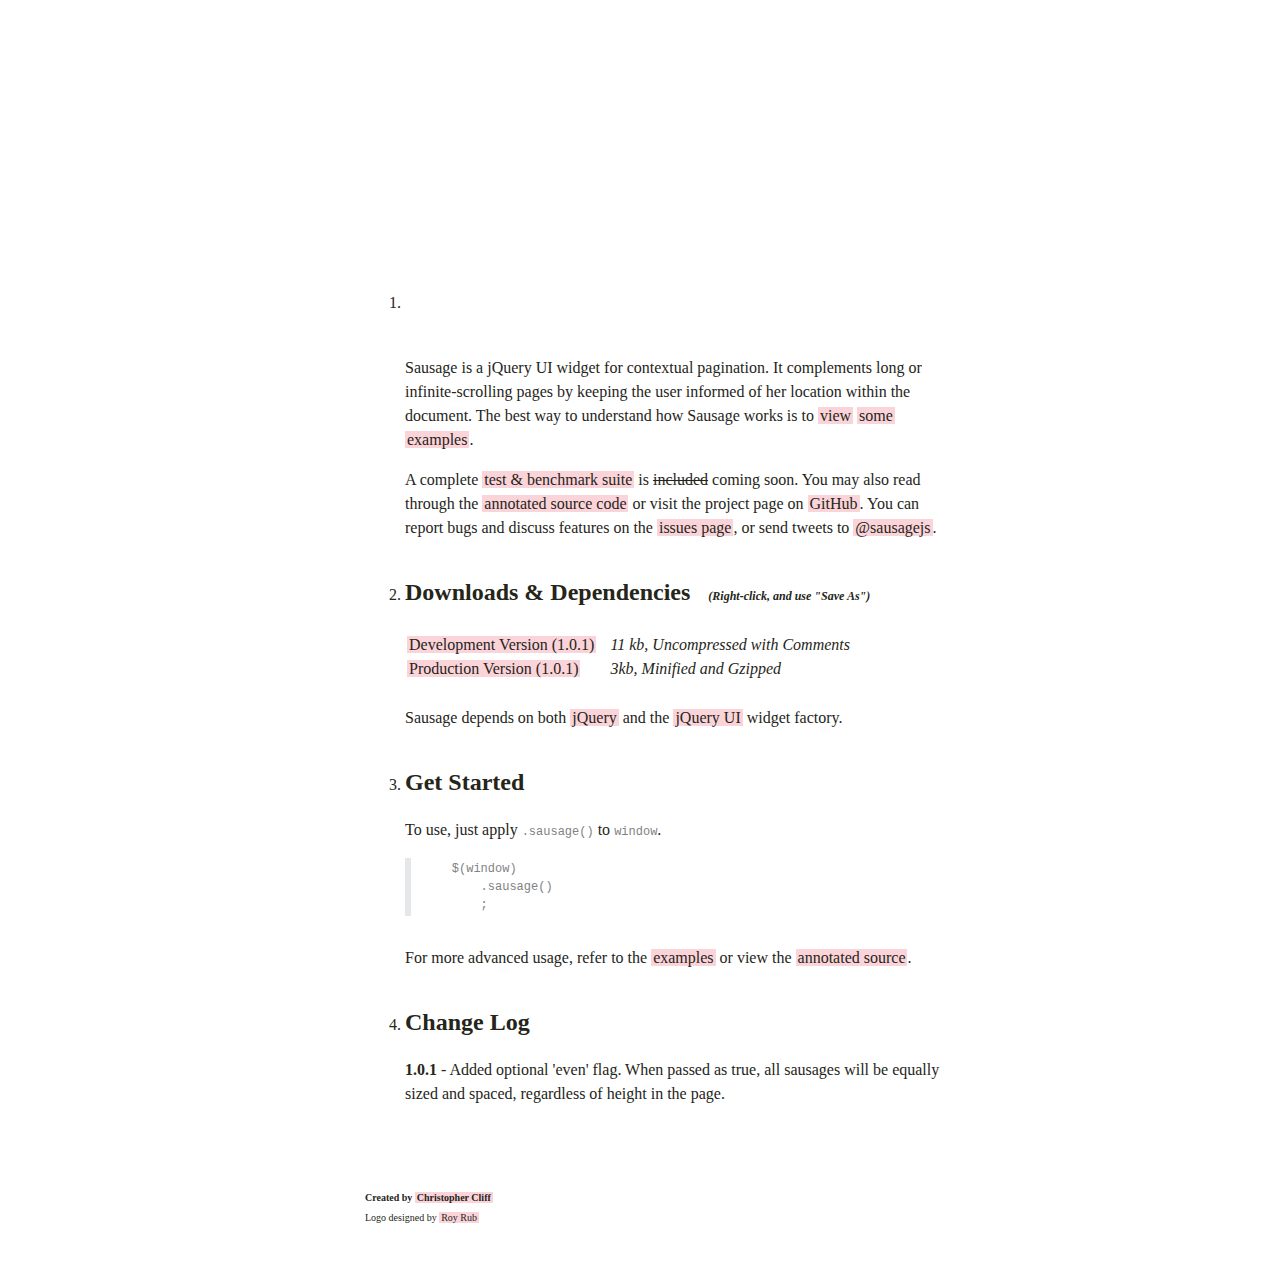
==== index.html @ fb4195a8 "Adding minified version, updating docs" ====
<!doctype html>

<html>
    
    <head>
        
        <title>sausage.js</title>
        
        <!-- apply CSS reset because we are not savages -->
        <link rel="stylesheet" type="text/css" href="http://yui.yahooapis.com/combo?2.8.1/build/reset/reset-min.css">
        <link rel="stylesheet" type="text/css" href="http://yui.yahooapis.com/combo?2.8.1/build/reset-fonts/reset-fonts.css">
        
        <style type="text/css">
            
            body {
                overflow-y: scroll;
            }
                #app {
                    width: 550px;
                    margin: 50px auto;
                    color: #252519;
                    font-family: Georgia, serif;
                }
                    h1 {
                        width: 372px; height: 0; overflow: hidden;
                        padding-top: 258px; margin: 0 auto 48px;
                        background: url('lib/logo.png');
                    }
                    h2 {
                        margin-bottom: 24px;
                        font-size: 24px; line-height: 24px;
                    }

                            
                            p {
                            width: 550px;
                            font-size: 16px; line-height: 24px;
                            margin-bottom: 1em;
                            }
                            #documentation p {
                            margin-bottom: 4px;
                            }
                            a, a:visited {
                            padding: 0 2px;
                            text-decoration: none;
                            background: #fbd4da;
                            color: #252519;
                            }
                            a:active, a:hover {
                            color: #000;
                            background: #f79f9e;
                            }
                            h1, h2, h3, h4, h5, h6 {
                            margin-top: 40px;
                            }
                            b.header {
                            font-size: 18px;
                            }
                            span.alias {
                            font-size: 14px;
                            font-style: italic;
                            margin-left: 20px;
                            }
                            table, tr, td {
                            margin: 0 0 24px; padding: 0;
                            }
                            td {
                            padding: 2px 12px 2px 0;
                            }
                            code, pre, tt {
                            font-family: Monaco, Consolas, "Lucida Console", monospace;
                            font-size: 12px;
                            line-height: 18px;
                            color: #808285;
                            }
                            code {
                            margin-left: 20px;
                            }
                            pre {
                            font-size: 12px;
                            padding: 2px 0 2px 12px;
                            border-left: 6px solid #e6e7e8;
                            margin: 0px 0 30px;
                            }
                            .footer {
                                padding-top: 40px; margin-bottom: 2px;
                                font-size: 10px;
                            }
            
        </style>
        
        <script type="text/javascript">

          var _gaq = _gaq || [];
          _gaq.push(['_setAccount', 'UA-1582519-8']);
          _gaq.push(['_trackPageview']);

          (function() {
            var ga = document.createElement('script'); ga.type = 'text/javascript'; ga.async = true;
            ga.src = ('https:' == document.location.protocol ? 'https://ssl' : 'http://www') + '.google-analytics.com/ga.js';
            var s = document.getElementsByTagName('script')[0]; s.parentNode.insertBefore(ga, s);
          })();

        </script>
        
    </head>
    
    <body>
        
        <div id="app">
            
            <ol class="section-set">
                <li class="section" data-name="Home">
                    
                    <h1>sausage.js</h1>
                    
                    <p>Sausage is a jQuery UI widget for contextual pagination. It complements long or infinite-scrolling pages by keeping the user informed of her location within the document. The best way to understand how Sausage works is to <a href="examples/couchdb.html">view</a> <a href="examples/basic.html">some</a> <a href="https://github.com/christophercliff/sausage/tree/master/examples">examples</a>.</p>
                    
                    <p>A complete <a href="tests/index.html">test &amp; benchmark suite</a> is <strike>included</strike> coming soon. You may also read through the <a href="docs/jquery.sausage.html">annotated source code</a> or visit the project page on <a href="http://github.com/christophercliff/sausage/">GitHub</a>. You can report bugs and discuss features on the <a href="http://github.com/christophercliff/sausage/issues">issues page</a>, or send tweets to <a href="http://twitter.com/sausagejs">@sausagejs</a>.</p>
                    
                </li>
                <li class="section" data-name="Downloads &amp; Dependencies">
                    
                    <h2>Downloads &amp; Dependencies <i style="padding-left: 12px; font-size:12px;">(Right-click, and use "Save As")</i></h2>
                
                    <table>
                      <tr>
                        <td><a href="jquery.sausage.js">Development Version (1.0.1)</a></td>
                        <td><i>11 kb, Uncompressed with Comments</i></td>
                      </tr>
                      <tr>
                        <td><a href="jquery.sausage.min.js">Production Version (1.0.1)</a></td>
                        <td><i>3kb, Minified and Gzipped</i></td>
                      </tr>
                    </table>
                    
                    <p>Sausage depends on both <a href="http://jquery.com">jQuery</a> and the <a href="http://jqueryui.com">jQuery UI</a> widget factory.</p>
                    
                </li>
                <li class="section" data-name="Get Started">
                    
                    <h2>Get Started</h2>
                    
                    <p>To use, just apply <tt>.sausage()</tt> to <tt>window</tt>.</p>
                    
<pre>
    $(window)
        .sausage()
        ;
</pre>
                    
                    <p>For more advanced usage, refer to the <a href="https://github.com/christophercliff/sausage/tree/master/examples">examples</a> or view the <a href="docs/jquery.sausage.html">annotated source</a>.</p>
                    
                </li>
                <li class="section" data-name="Change Log">
                    
                    <h2>Change Log</h2>
                    <p><strong>1.0.1</strong> - Added optional 'even' flag. When passed as true, all sausages will be equally sized and spaced, regardless of height in the page.</p>
                </li>
            </ol>
            
            <h2 class="footer">Created by <a href="http://christophercliff.com">Christopher Cliff</a></h2>
            <div style="padding-top: 0;" class="footer">Logo designed by <a href="http://toposgraphics.com">Roy Rub</a></div>
            
        </div><!-- /app -->
        
    </body>
    
</html>
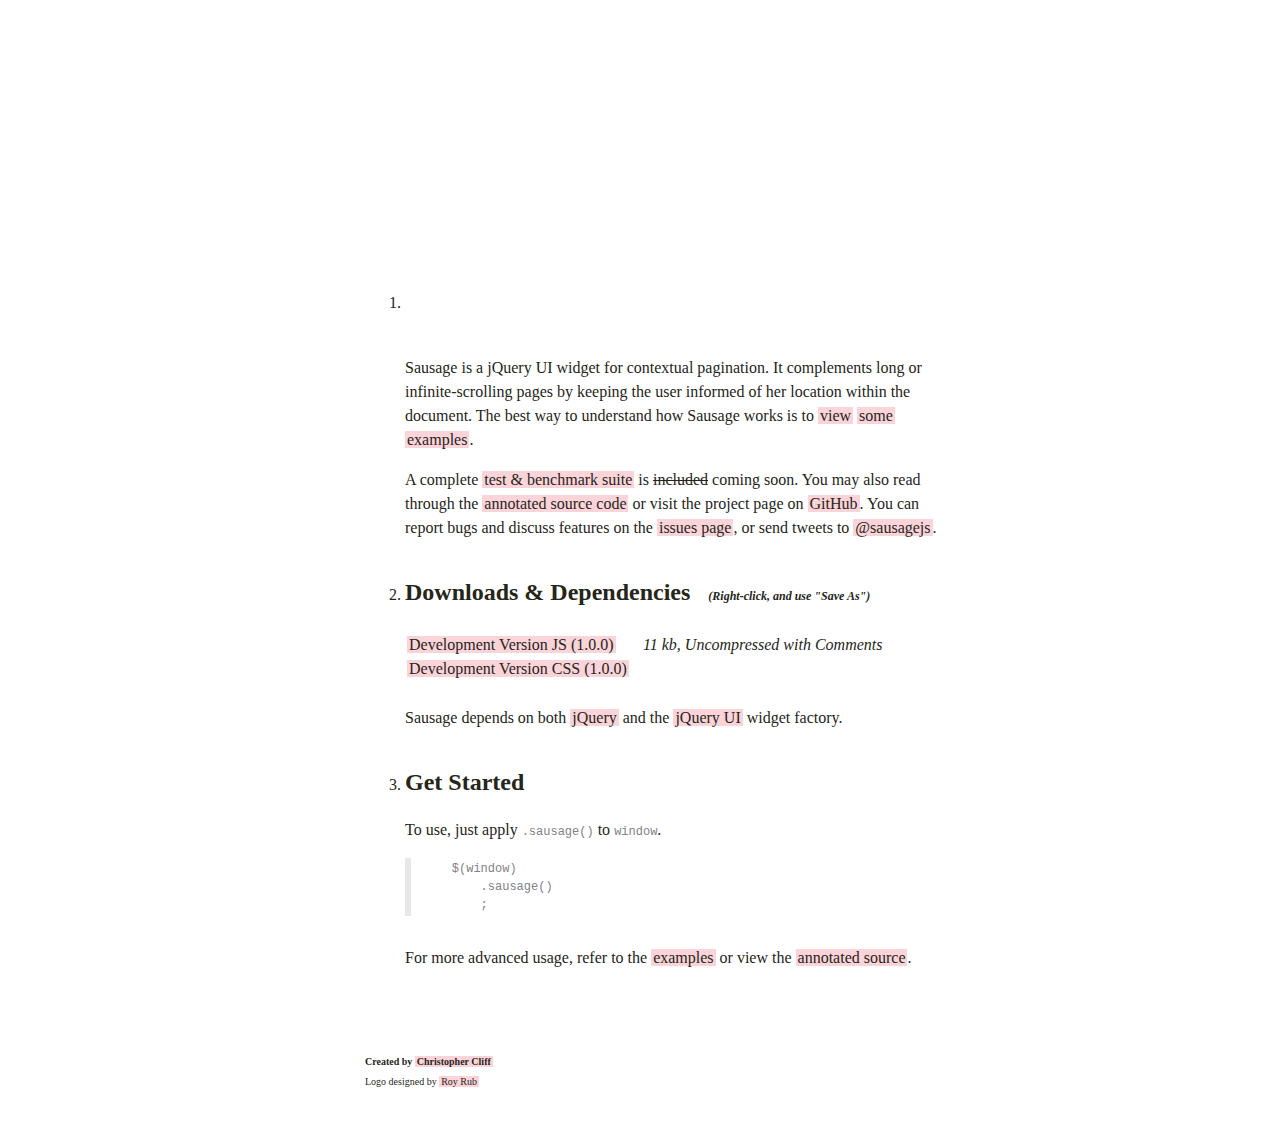
==== commit 7a86d283: "fix issue #21: specify CSS as a dependency (as indeed it effectively is)" ====
--- a/index.html
+++ b/index.html
@@ -125,13 +125,16 @@
                 
                     <table>
                       <tr>
-                        <td><a href="jquery.sausage.js">Development Version (1.0.1)</a></td>
+                        <td><a href="jquery.sausage.js">Development Version JS (1.0.0)</a></td>
                         <td><i>11 kb, Uncompressed with Comments</i></td>
                       </tr>
                       <tr>
-                        <td><a href="jquery.sausage.min.js">Production Version (1.0.1)</a></td>
+                        <td><a href="lib/sausage.css">Development Version CSS (1.0.0)</a></td>
+                      </tr>
+                      <!--<tr>
+                        <td><a href="jquery.sausage-min.js">Production Version (0.1.0)</a></td>
                         <td><i>3kb, Minified and Gzipped</i></td>
-                      </tr>
+                      </tr>-->
                     </table>
                     
                     <p>Sausage depends on both <a href="http://jquery.com">jQuery</a> and the <a href="http://jqueryui.com">jQuery UI</a> widget factory.</p>
@@ -152,11 +155,11 @@
                     <p>For more advanced usage, refer to the <a href="https://github.com/christophercliff/sausage/tree/master/examples">examples</a> or view the <a href="docs/jquery.sausage.html">annotated source</a>.</p>
                     
                 </li>
-                <li class="section" data-name="Change Log">
+                <!--<li class="section" data-name="Change Log">
                     
                     <h2>Change Log</h2>
-                    <p><strong>1.0.1</strong> - Added optional 'even' flag. When passed as true, all sausages will be equally sized and spaced, regardless of height in the page.</p>
-                </li>
+                    
+                </li>-->
             </ol>
             
             <h2 class="footer">Created by <a href="http://christophercliff.com">Christopher Cliff</a></h2>
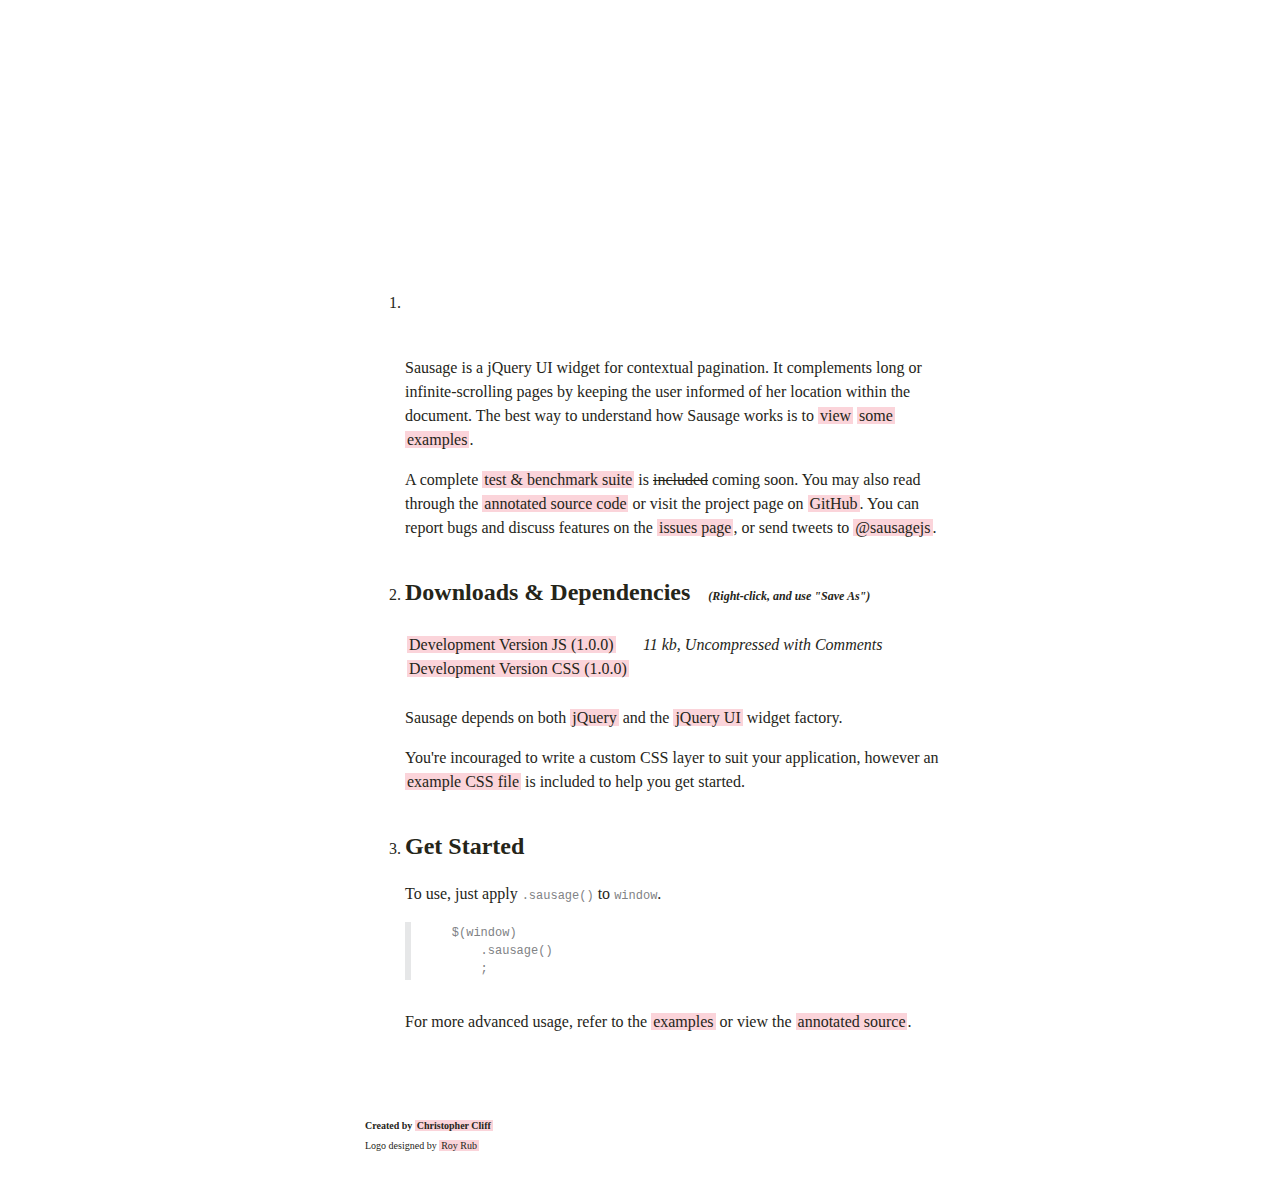
==== commit b6280c6d: "Merge 7a86d2834eecd5f842d93f2af0033e753d6b988d into f67059c4cfaf1bbf3df89caad239c527079ddf08" ====
--- a/index.html
+++ b/index.html
@@ -138,6 +138,7 @@
                     </table>
                     
                     <p>Sausage depends on both <a href="http://jquery.com">jQuery</a> and the <a href="http://jqueryui.com">jQuery UI</a> widget factory.</p>
+                    <p>You're incouraged to write a custom CSS layer to suit your application, however an <a href="lib/sausage.css">example CSS file</a> is included to help you get started.</p>
                     
                 </li>
                 <li class="section" data-name="Get Started">
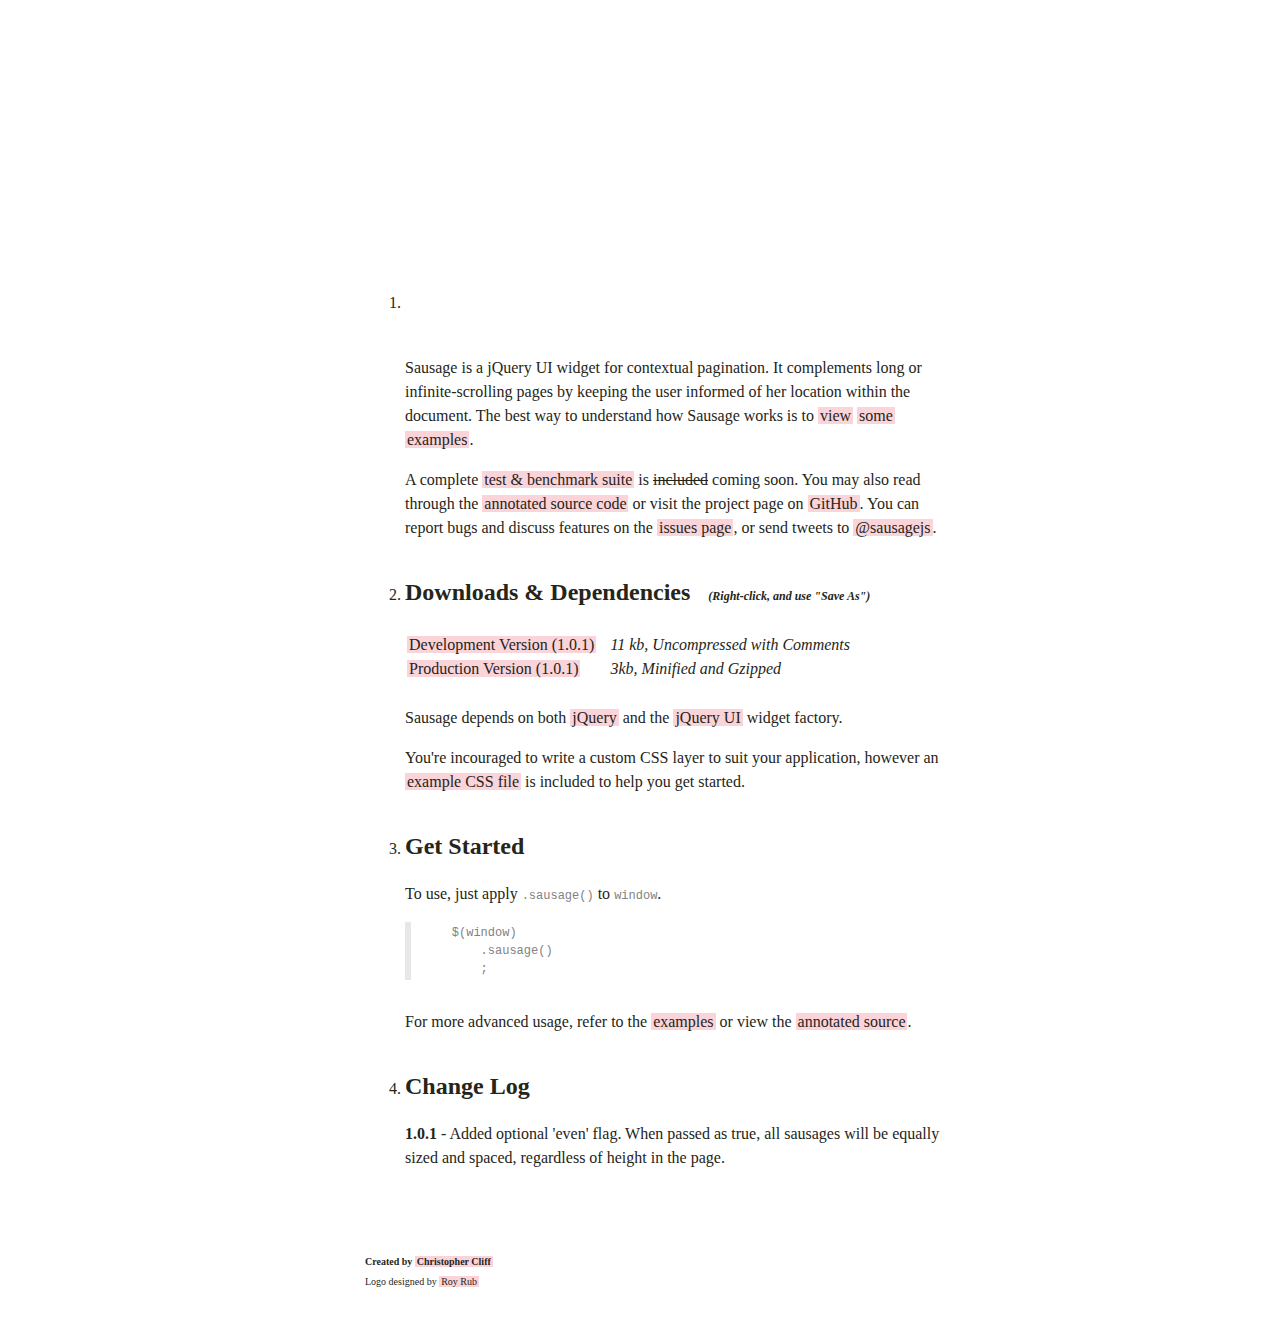
==== commit 8e4839c9: "Merge fb4195a860b62d4baf92895bfa0e08b1745a9234 into f67059c4cfaf1bbf3df89caad239c527079ddf08" ====
--- a/index.html
+++ b/index.html
@@ -125,16 +125,13 @@
                 
                     <table>
                       <tr>
-                        <td><a href="jquery.sausage.js">Development Version JS (1.0.0)</a></td>
+                        <td><a href="jquery.sausage.js">Development Version (1.0.1)</a></td>
                         <td><i>11 kb, Uncompressed with Comments</i></td>
                       </tr>
                       <tr>
-                        <td><a href="lib/sausage.css">Development Version CSS (1.0.0)</a></td>
+                        <td><a href="jquery.sausage.min.js">Production Version (1.0.1)</a></td>
+                        <td><i>3kb, Minified and Gzipped</i></td>
                       </tr>
-                      <!--<tr>
-                        <td><a href="jquery.sausage-min.js">Production Version (0.1.0)</a></td>
-                        <td><i>3kb, Minified and Gzipped</i></td>
-                      </tr>-->
                     </table>
                     
                     <p>Sausage depends on both <a href="http://jquery.com">jQuery</a> and the <a href="http://jqueryui.com">jQuery UI</a> widget factory.</p>
@@ -156,11 +153,11 @@
                     <p>For more advanced usage, refer to the <a href="https://github.com/christophercliff/sausage/tree/master/examples">examples</a> or view the <a href="docs/jquery.sausage.html">annotated source</a>.</p>
                     
                 </li>
-                <!--<li class="section" data-name="Change Log">
+                <li class="section" data-name="Change Log">
                     
                     <h2>Change Log</h2>
-                    
-                </li>-->
+                    <p><strong>1.0.1</strong> - Added optional 'even' flag. When passed as true, all sausages will be equally sized and spaced, regardless of height in the page.</p>
+                </li>
             </ol>
             
             <h2 class="footer">Created by <a href="http://christophercliff.com">Christopher Cliff</a></h2>
